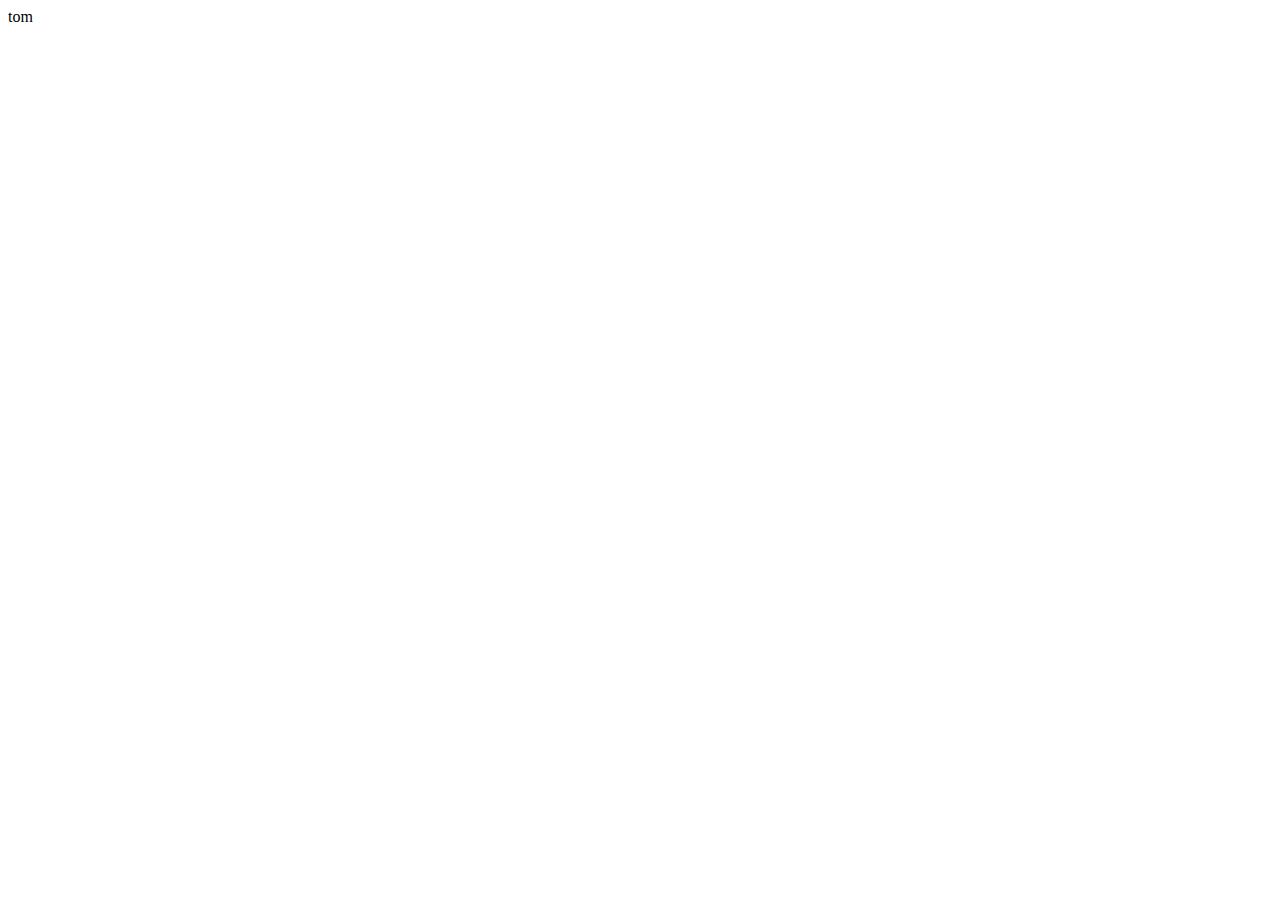
==== index.html @ 53681aed "First commit" ====
<!DOCTYPE html>
<html lang="en">
<head>
    <meta charset="UTF-8">
    <meta name="viewport" content="width=device-width, initial-scale=1.0">
    <title>Document</title>
</head>
<body>
    tom
</body>
</html>
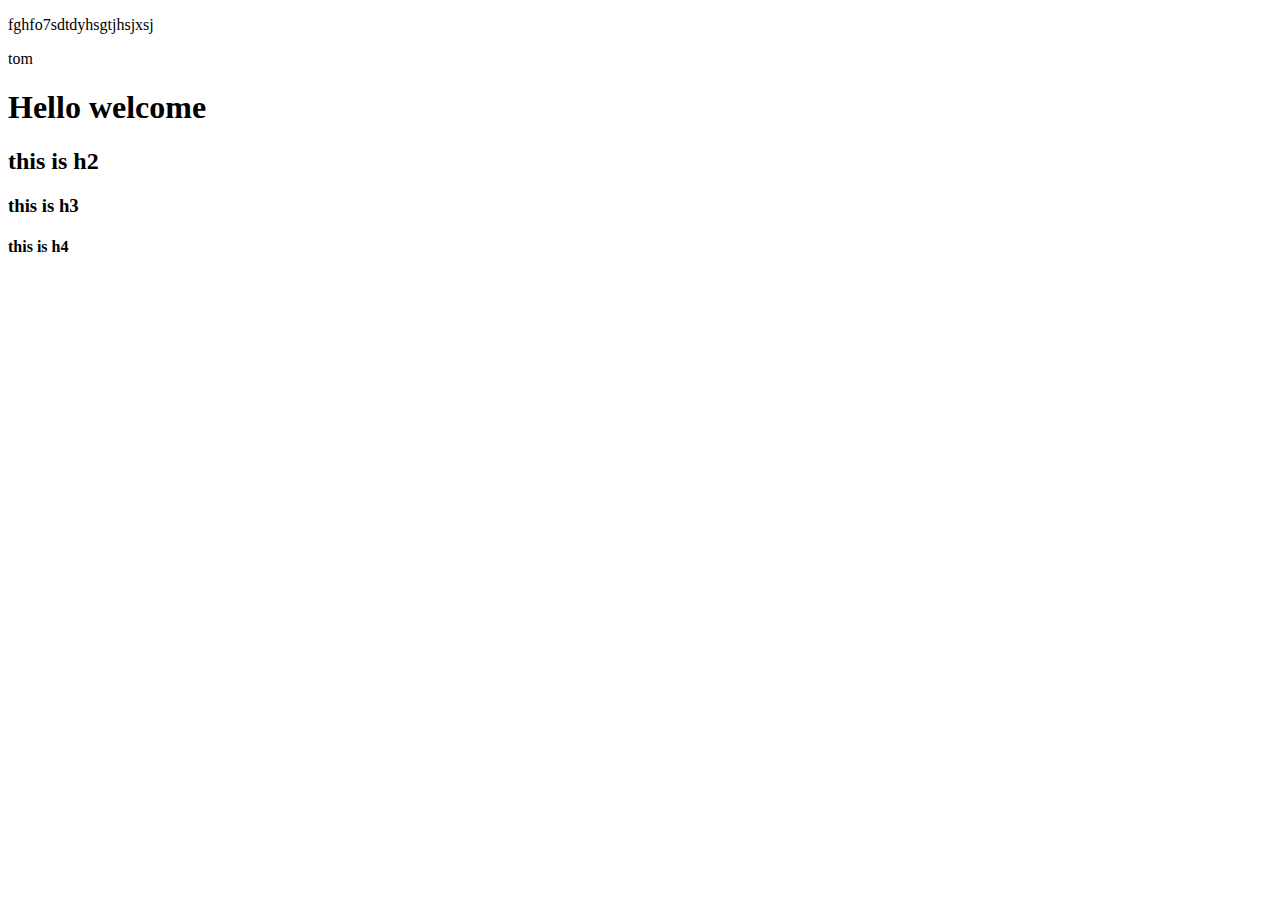
==== commit 0789c2ca: "this is h1" ====
--- a/index.html
+++ b/index.html
@@ -5,7 +5,14 @@
     <meta name="viewport" content="width=device-width, initial-scale=1.0">
     <title>Document</title>
 </head>
+
+<p>fghfo7sdtdyhsgtjhsjxsj</p>
 <body>
     tom
+    <h1>Hello welcome</h1>
+    <h2>this is h2</h2>
+    <h3>this is h3</h3>
+    <h4>this is h4</h4>
 </body>
-</html>+</html>
+
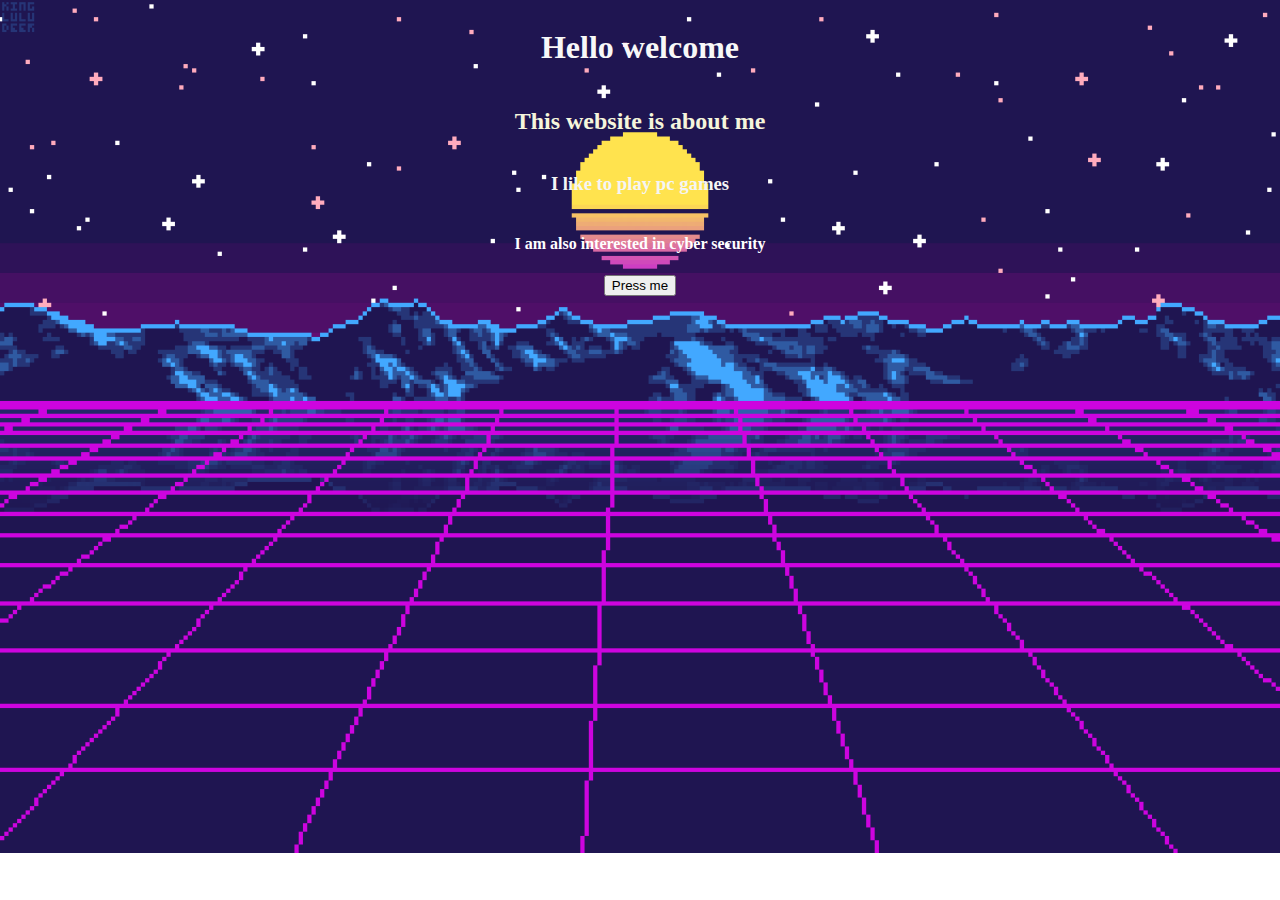
==== commit b0c75d90: "new page" ====
--- a/index.html
+++ b/index.html
@@ -6,13 +6,16 @@
     <title>Document</title>
 </head>
 
-<p>fghfo7sdtdyhsgtjhsjxsj</p>
 <body>
-    tom
+    
     <h1>Hello welcome</h1>
-    <h2>this is h2</h2>
-    <h3>this is h3</h3>
-    <h4>this is h4</h4>
+    <h2>This website is about me</h2>
+    <h3>I like to play pc games </h3>
+    <h4>I am also interested in cyber security</h4>
+    <link rel="stylesheet" href="styles.css">
+
+<button onclick="aboutme()">Press me</button>
+
+    <script src="app.js"></script>
 </body>
 </html>
-
--- a/styles.css
+++ b/styles.css
@@ -0,0 +1,19 @@
+h1{
+    color: rgb(248, 248, 248);
+}
+h2{color: beige;}
+h3{color: whitesmoke;}
+h4{color: rgb(255, 255, 255);}
+body{
+    background-size: cover;
+    background-repeat: no-repeat;
+    background-image: url('./images/4ede5a33c5490195b2b17466ad26d124.gif');
+    display: flex;
+    justify-content: center;
+    align-items: center;
+    flex-direction: column;
+
+    
+
+
+}